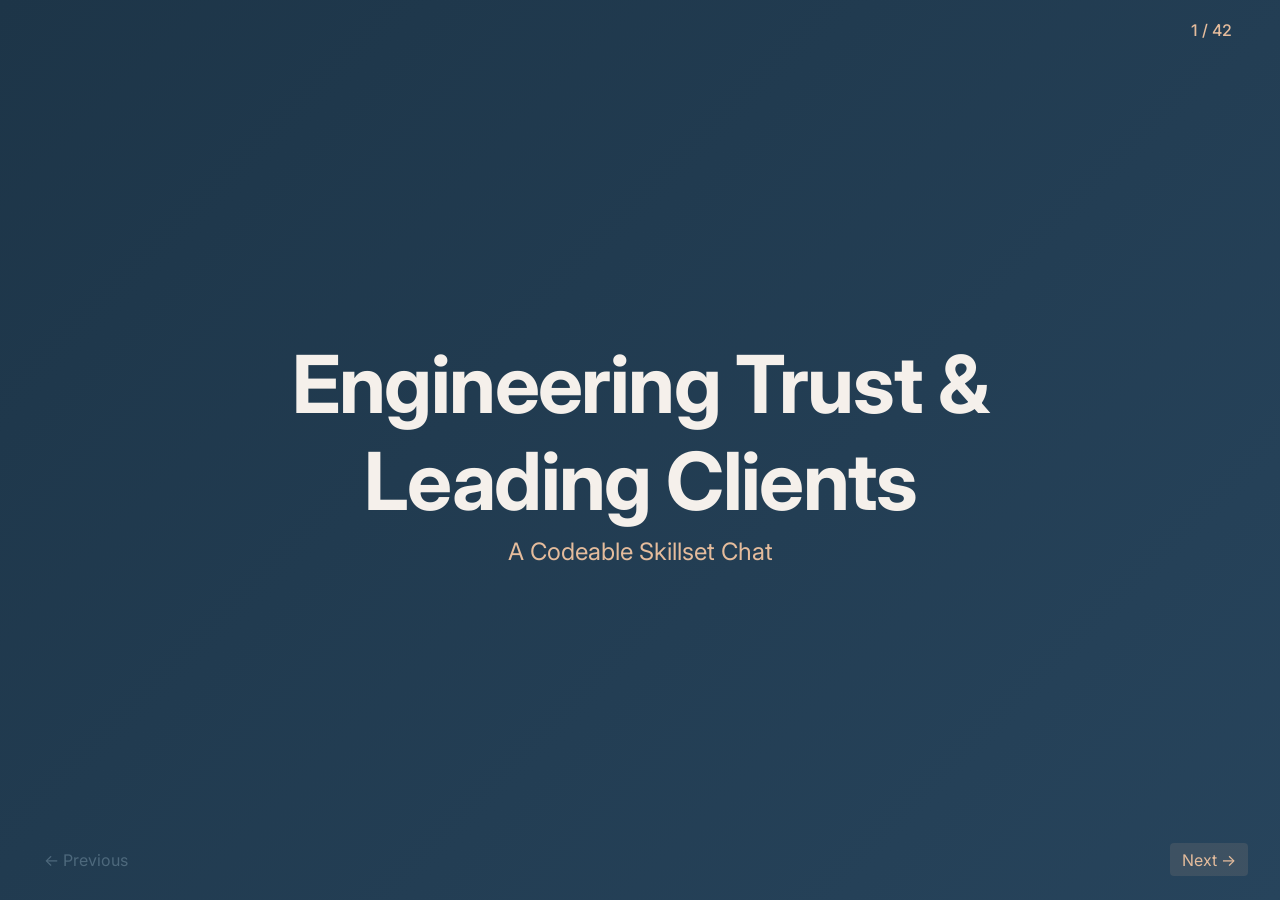
==== presentation/index.html @ f61c8544 "Initial commit: Engineering Trust & Leading Clients presentation 42-slide interactive HTML presentat" ====
<!DOCTYPE html>
<html lang="en">
<head>
    <meta charset="UTF-8">
    <meta name="viewport" content="width=device-width, initial-scale=1.0">
    <title>Engineering Trust &amp; Leading Clients</title>
    <link rel="stylesheet" href="styles.css">
</head>
<body>

<div class="slideshow">

    <!-- ============================================
         SLIDE COUNTER & NAV HINTS (global)
         ============================================ -->
    <div class="slide-header-bar">
        <div class="slide-arc-label" id="slide-arc-label"></div>
        <div class="slide-counter">
            <span id="current-slide">1</span> / <span id="total-slides">56</span>
        </div>
    </div>
    <div class="nav-hints">
        <span id="nav-prev">&larr; Previous</span>
        <span id="nav-next">Next &rarr;</span>
    </div>

    <!-- ============================================
         INTRODUCTION -Slides 1-5
         ============================================ -->

    <!-- SLIDE 1: Presentation Title -->
    <div class="slide title-slide" data-arc="intro">
        <div class="slide-content">
            <h1>Engineering Trust &amp; Leading Clients</h1>
            <p>A Codeable Skillset Chat</p>
        </div>
    </div>

    <!-- SLIDE 2: Speaker -->
    <div class="slide title-slide" data-arc="intro">
        <div class="slide-content">
            <img class="speaker-headshot" src="../assets/hudson-atwell-headshot.jpg" alt="Hudson Atwell">
            <div class="step speaker-info">
                <h1>Hudson Atwell</h1>
                <p>Partner, Client Success Manager @ Codeable.io</p>
            </div>
        </div>
    </div>

    <!-- SLIDE 3: Background -->
    <div class="slide bullet-slide" data-arc="intro">
        <div class="slide-content background-layout">
            <div class="background-text">
                <h1>My Background</h1>
                <ul>
                    <li>Building WordPress plugins since <span class="highlight">2009</span></li>
                    <li>Completed <span class="highlight">100+ tasks</span> as an expert from 2017 to 2019</li>
                    <li>Working internally with Codeable since 2019 <span class="highlight">(7 years)</span></li>
                    <li>Held every role in customer support</li>
                    <li>Currently co-manages the <span class="highlight">Client and Partner Success Divisions</span></li>
                </ul>
            </div>
            <div class="background-photo">
                <img src="../assets/hudson-atwell.jpeg" alt="Hudson Atwell">
            </div>
        </div>
    </div>

    <!-- SLIDE 4: What I Can Offer -->
    <div class="slide bullet-slide" data-arc="intro">
        <div class="slide-content background-layout">
            <div class="background-text">
                <h1>What I Can Offer</h1>
                <ul>
                    <li>Reviewed thousands of Codeable projects</li>
                    <li>Worked closely with hundreds of experts and clients across different contexts</li>
                    <li>Refined sense of what success looks like from a client and expert perspective</li>
                    <li>Have insights into how experts win competitive edges</li>
                </ul>
            </div>
            <div class="background-photo">
                <img src="../assets/codeable-logo.jpg" alt="Codeable">
            </div>
        </div>
    </div>

    <!-- SLIDE 4: Takeaways -->
    <div class="slide lettered-slide" data-arc="intro">
        <div class="slide-content arc-overview-layout">
            <div class="arc-overview-text">
                <h1>What You Will Leave With Today</h1>
                <ul>
                    <li data-badge="1"><strong>ARC I</strong> <span class="dimmed">-</span> <span class="takeaway-label">IMPROVED ACQUISITION STRATEGIES</span><br>Concepts to strengthen how you acquire clients, stand out amongst peers, and win projects</li>
                    <li data-badge="2"><strong>ARC II</strong> <span class="dimmed">-</span> <span class="takeaway-label">IMPROVED RETENTION STRATEGIES</span><br>Techniques to improve long term client loyalty through presentation and value delivery</li>
                    <li data-badge="3"><strong>ARC III</strong> <span class="dimmed">-</span> <span class="takeaway-label">IMPROVED BUSINESS PLANNING</span><br>Mentalities to engineer opportunity through organization-driven mindsets</li>
                </ul>
            </div>
            <div class="arc-badges">
                <div class="arc-badge step-paired" data-badge="1">
                    <svg viewBox="0 0 80 80" xmlns="http://www.w3.org/2000/svg">
                        <circle cx="40" cy="40" r="36" fill="none" stroke="#e3a463" stroke-width="2"/>
                        <polygon points="40,18 28,52 52,52" fill="none" stroke="#e3a463" stroke-width="1.5" stroke-linejoin="round"/>
                        <circle cx="40" cy="18" r="3" fill="#e3a463"/>
                        <circle cx="28" cy="52" r="3" fill="#e3a463"/>
                        <circle cx="52" cy="52" r="3" fill="#e3a463"/>
                    </svg>
                    <span class="arc-badge-label">Arc I</span>
                    <span class="arc-badge-title">Acquisition</span>
                </div>
                <div class="arc-badge step-paired" data-badge="2">
                    <svg viewBox="0 0 80 80" xmlns="http://www.w3.org/2000/svg">
                        <circle cx="40" cy="40" r="36" fill="none" stroke="#e5bc9c" stroke-width="2"/>
                        <rect x="22" y="20" width="36" height="12" rx="6" fill="#e3a463" opacity="0.8"/>
                        <rect x="26" y="36" width="28" height="8" rx="3" fill="#455666" stroke="#537c9b" stroke-width="1"/>
                        <rect x="22" y="48" width="36" height="12" rx="6" fill="#e5bc9c" opacity="0.8"/>
                    </svg>
                    <span class="arc-badge-label">Arc II</span>
                    <span class="arc-badge-title">Retention</span>
                </div>
                <div class="arc-badge step-paired" data-badge="3">
                    <svg viewBox="0 0 80 80" xmlns="http://www.w3.org/2000/svg">
                        <circle cx="40" cy="40" r="36" fill="none" stroke="#537c9b" stroke-width="2"/>
                        <rect x="24" y="28" width="10" height="24" rx="2" fill="#537c9b" opacity="0.5"/>
                        <rect x="36" y="22" width="10" height="30" rx="2" fill="#537c9b" opacity="0.7"/>
                        <rect x="48" y="16" width="10" height="36" rx="2" fill="#e3a463" opacity="0.9"/>
                        <line x1="22" y1="54" x2="60" y2="54" stroke="#537c9b" stroke-width="1.5"/>
                    </svg>
                    <span class="arc-badge-label">Arc III</span>
                    <span class="arc-badge-title">Planning</span>
                </div>
            </div>
        </div>
    </div>

    <!-- ============================================
         ARC I -Slides 5-13
         Engineering Confidence
         ============================================ -->

    <!-- SLIDE 5: Engineering Confidence Intro + Frameworks -->
    <div class="slide subtitle-bullet-slide" data-arc="1">
        <div class="slide-content">
            <div class="arc-label">Arc I</div>
            <h1>Engineering Confidence and Enhancing Acquisition</h1>
            <p class="subtitle">Signaling Competence through Writing</p>
            <ul>
                <li>We will be reviewing several <span class="highlight">practical writing techniques</span> that systematically <span class="highlight">build trust</span> and <span class="highlight">reduce client hesitation</span>
                    <ul>
                        <li><span class="highlight">The Rhetorical Triangle</span> -a simple framework for <span class="highlight">writing effective and persuasive engagements</span></li>
                        <li><span class="highlight">Mirroring &amp; Expectation Management</span> -techniques that <span class="highlight">reinforce trust</span></li>
                    </ul>
                </li>
            </ul>
        </div>
    </div>

    <!-- SLIDE 6: Arc I Intro -The Rhetorical Triangle -->
    <div class="slide arc-intro-slide" data-arc="1">
        <div class="slide-content">
            <div class="arc-label">Arc I -Improved Acquisition Strategies</div>
            <div class="arc-title">The Rhetorical Triangle</div>
            <div class="arc-divider"></div>
            <div class="triangle-layout">
                <div class="triangle-svg">
                    <img src="../assets/rhetorical-triangle.svg" alt="Rhetorical Triangle: Ethos, Pathos, Logos">
                </div>
                <div class="triangle-traditional step">
                    <h3>The Three Appeals of the Rhetorical Triangle</h3>
                    <ul>
                        <li><span class="highlight">Ethos</span> -Appeals to Credibility</li>
                        <li><span class="highlight">Pathos</span> -Appeals to Emotion</li>
                        <li><span class="highlight">Logos</span> -Appeals to Logic</li>
                    </ul>
                </div>
            </div>
        </div>
    </div>

    <!-- SLIDE 8: Ethos -->
    <div class="slide subtitle-bullet-slide" data-arc="1" data-arc-header="Arc I -The Rhetorical Triangle">
        <div class="slide-content ethos-layout">
            <h1>Ethos</h1>
            <p class="subtitle">Inspires Credibility and Leadership</p>
            <div class="ethos-columns">
                <div class="traditional-appeal" id="traditional-col">
                    <h3>Traditional Appeals</h3>
                    <ul>
                        <li class="step">Citing personal experience</li>
                        <li class="step">Citing awards or credentials</li>
                        <li class="step">Citing past reviews</li>
                    </ul>
                </div>
                <div class="ethos-photo step" data-cross-out="traditional-col">
                    <img src="../assets/no-self-promotion.gif" alt="No self-promotion">
                </div>
                <div class="ethos-approved">
                    <h3 class="step">Codeable Appeals</h3>
                    <ul>
                        <li class="step">Professional tone</li>
                        <li class="step">Perfectly structured communications</li>
                        <li class="step">Highlighting platform credibility</li>
                        <li class="step">Advising clients they can review expert profiles</li>
                        <li class="step">Highlighting that we are all experts and capable to take on the work</li>
                    </ul>
                </div>
            </div>
            <p class="step ethos-summary">These are all acceptable appeals to ethos/credibility when writing an engaging message.</p>
        </div>
    </div>

    <!-- SLIDE 9: Pathos -->
    <div class="slide subtitle-bullet-slide" data-arc="1" data-arc-header="Arc I -The Rhetorical Triangle">
        <div class="slide-content background-layout">
            <div class="background-text">
                <h1>Pathos</h1>
                <p class="subtitle">Appealing to human emotion</p>
                <ul>
                    <li data-show-card="pathos-card-1">Identify frustration</li>
                    <li data-show-card="pathos-card-2">Show empathy</li>
                    <li data-show-card="pathos-card-3">Consider being complimentary</li>
                    <li data-show-card="pathos-card-4">Portray what success looks like</li>
                    <li data-show-card="pathos-card-5">Offer assurance that this is within capability</li>
                </ul>
            </div>
            <div class="card-stack">
                <img class="stack-card" id="pathos-card-1" src="../assets/pathos-empathy.png" alt="Identify frustration">
                <img class="stack-card" id="pathos-card-2" src="../assets/pathos-empathy-2.png" alt="Show empathy">
                <img class="stack-card" id="pathos-card-3" src="../assets/pathos-complimentary.png" alt="Consider being complimentary">
                <img class="stack-card" id="pathos-card-4" src="../assets/pathos-success.png" alt="Portray what success looks like">
                <img class="stack-card" id="pathos-card-5" src="../assets/pathos-assurance.png" alt="Offer assurance">
            </div>
        </div>
    </div>

    <!-- SLIDE 10: Logos -->
    <div class="slide subtitle-bullet-slide" data-arc="1" data-arc-header="Arc I -The Rhetorical Triangle">
        <div class="slide-content background-layout">
            <div class="background-text">
                <h1>Logos</h1>
                <p class="subtitle">Appealing to Logic</p>
                <ul>
                    <li data-show-card="logos-card-1">Being attentive to questions asked by the client</li>
                    <li data-show-card="logos-card-2">Asking good questions yourself</li>
                    <li data-show-card="logos-card-3">Describing the problem clearly</li>
                    <li data-show-card="logos-card-4">Using specific data or metrics</li>
                    <li data-show-card="logos-card-5">Setting clear expectations</li>
                </ul>
            </div>
            <div class="card-stack">
                <img class="stack-card" id="logos-card-1" src="../assets/pathos-disruption.png" alt="Being attentive">
                <img class="stack-card" id="logos-card-2" src="../assets/logos-questions.png" alt="Asking good questions">
                <img class="stack-card" id="logos-card-3" src="../assets/logos-problem.png" alt="Describing the problem clearly">
                <img class="stack-card" id="logos-card-4" src="../assets/logos-metrics.png" alt="Using specific data or metrics">
                <img class="stack-card" id="logos-card-5" src="../assets/logos-expectations.png" alt="Setting clear expectations">
            </div>
        </div>
    </div>

    <!-- SLIDE 11: Example -Ethos, Pathos, Logos -->
    <div class="slide quote-slide" data-arc="1">
        <div class="slide-content">
            <h1>Example: Ethos, Pathos, Logos in Action</h1>
            <div class="quote-block">
                <p>&ldquo;Welcome to Codeable, and thanks for taking the time to describe your issue. You&rsquo;re in excellent hands here. I noticed you asked about examples of past work. On Codeable, you can explore each expert&rsquo;s experience directly through their profile. Simply click a profile photo to review background, history, and project examples.&rdquo;</p>
                <div class="annotation">[Ethos: Professional tone, platform credibility, inviting profile review, highlighting expert capability.]</div>
            </div>
            <div class="quote-block">
                <p>&ldquo;I understand how frustrating a broken checkout must be, especially when it directly affects your revenue. You&rsquo;ve clearly put a lot of care into building this store, and it shows. We can absolutely get this resolved and have your customers completing orders again smoothly.&rdquo;</p>
                <div class="annotation">[Pathos: Identifies pain points that are creating emotional tension in the client, then projects success to provide release. Compliments the client and offers assurance.]</div>
            </div>
            <div class="quote-block">
                <p>&ldquo;The first step would be to replicate the issue in staging and confirm whether the conflict is theme or plugin related. From there, we can define scope and timeline clearly. Do you happen to know if any plugins or the theme were updated around the time the issue started?&rdquo;</p>
                <div class="annotation">[Logos: Describes the problem clearly, sets clear expectations, and asks a good question that moves the project forward.]</div>
            </div>
        </div>
    </div>

    <!-- SLIDE 12: Improper Uses -->
    <div class="slide columns-slide" data-arc="1">
        <div class="slide-content">
            <h1>Improper Uses to Avoid</h1>
            <div class="columns-grid">
                <div class="column-card">
                    <h3>Improper Ethos</h3>
                    <ul>
                        <li>Self promotion</li>
                        <li>Over use of &ldquo;I&rdquo; rather than &ldquo;Royal We&rdquo;</li>
                        <li>Basically anything Codeable will not permit</li>
                    </ul>
                </div>
                <div class="column-card">
                    <h3>Improper Pathos</h3>
                    <ul>
                        <li>Pressuring the client</li>
                        <li>Fear based urgency</li>
                        <li>Emotional manipulation</li>
                    </ul>
                </div>
                <div class="column-card">
                    <h3>Improper Logos</h3>
                    <ul>
                        <li>Asking questions already answered</li>
                        <li>Ignoring provided details</li>
                        <li>Over diagnosing or giving away implementation</li>
                    </ul>
                </div>
            </div>
        </div>
    </div>

    <!-- SLIDE 13: Mirroring &amp; Expectation Management -->
    <div class="slide columns-slide" data-arc="1">
        <div class="slide-content">
            <h1>Mirroring &amp; Expectation Management</h1>
            <div class="columns-grid two-col">
                <div class="column-card">
                    <h3><span class="highlight">Mirroring</span></h3>
                    <p>Pay close attention to:</p>
                    <ul>
                        <li class="step">Writing style</li>
                        <li class="step">Length of message</li>
                        <li class="step">Facts in description</li>
                        <li class="step">Questions being asked by the client</li>
                        <li class="step">Sense of urgency</li>
                    </ul>
                    <p class="step column-note">Mirroring is not a rigid science. Look for opportunities where mirroring makes sense, but it&rsquo;s okay to be asymmetrical.</p>
                    <p class="step column-note">Consider mirroring a quality control exercise when double checking your writing.</p>
                </div>
                <div class="column-card">
                    <h3><span class="highlight">Expectation Management</span></h3>
                    <ul>
                        <li class="step">Expectation management starts small</li>
                        <li class="step">When your projections are accurate, trust is built</li>
                        <li class="step">When self-set expectations are not met, trust erodes</li>
                        <li class="step">The more trust you garner over time, the healthier your relationship is and the more effective your leadership</li>
                        <li class="step">A trust-filled relationship makes clients more open and receptive to your suggestions</li>
                    </ul>
                    <p class="step column-note">Between mirroring and expectation management, expectation management stands out as the more critical.</p>
                </div>
            </div>
        </div>
    </div>

    <!-- ============================================
         ARC II -Slides 14-25
         The Sandwich Method
         ============================================ -->

    <!-- SLIDE 14: Arc II Intro -->
    <div class="slide arc-intro-slide" data-arc="2" style="background: url('../assets/sandwich-blueprint.png') center/cover no-repeat;">
        <div class="arc-bg-overlay"></div>
        <div class="slide-content">
            <div class="arc-label">Arc II -Improved Retention Strategies</div>
            <div class="arc-title">The Sandwich Method</div>
            <div class="arc-divider"></div>
        </div>
    </div>

    <!-- SLIDE 15: What is the Sandwich Method -->
    <div class="slide subtitle-bullet-slide" data-arc="2">
        <div class="slide-content sandwich-framework-layout">
            <h1>A Powerfully Simple Framework</h1>
            <p class="subtitle">Why is it called the Sandwich Method?</p>
            <div class="sandwich-columns">
                <div class="background-photo">
                    <img src="../assets/sandwich-diagram.png" alt="The Sandwich Method diagram">
                </div>
                <div class="background-text">
                    <ul class="build-up">
                        <li><span class="highlight">Opening PDF</span> -The foundational bread. A branded document delivered before work begins that sets expectations and builds confidence.</li>
                        <li><span class="highlight">Work Execution</span> -The filling. The actual delivery of services as agreed upon.</li>
                        <li><span class="highlight">Closing PDF</span> -The top bread. A branded document delivered upon completion that reinforces value and opens doors.</li>
                    </ul>
                </div>
            </div>
        </div>
    </div>

    <!-- SLIDE 16: Opening PDF -Foundational Bread -->
    <div class="slide subtitle-bullet-slide" data-arc="2">
        <div class="slide-content header-photo-layout">
            <h1>What goes in an opening PDF?</h1>
            <div class="header-photo-left">
                <div class="background-photo">
                    <img src="../assets/opening-pdf.png" alt="Opening PDF">
                </div>
            </div>
            <div class="header-photo-right">
                <ul>
                    <li>Project goals and client pain points</li>
                    <li>Deliverables and milestones</li>
                    <li>Out of scope clarifications</li>
                    <li>Assumptions and constraints</li>
                    <li>Dependencies and client responsibilities</li>
                    <li>Timeline expectations</li>
                    <li>Success criteria</li>
                    <li>Communication policy</li>
                    <li>Establishes shared understanding before commitment</li>
                </ul>
            </div>
            <p class="slide-closing">Signals professionalism and structured thinking</p>
        </div>
    </div>

    <!-- SLIDE 17: Work Execution -->
    <div class="slide subtitle-bullet-slide" data-arc="2">
        <div class="slide-content background-layout">
            <div class="background-text">
                <h1>Deliver. The. Work.</h1>
                <p class="subtitle">&ldquo;There&rsquo;s value in this meal&rdquo;</p>
                <ul>
                    <li>Perform agreed scope as defined in Opening PDF</li>
                    <li>Use structured scope as reference point</li>
                    <li>Follow communication policy</li>
                    <li>Document decisions and tradeoffs</li>
                    <li>Maintain alignment with success criteria</li>
                </ul>
            </div>
            <div class="background-photo">
                <img src="../assets/sandwich-work-execution.png" alt="Work execution">
            </div>
        </div>
    </div>

    <!-- SLIDE 18: Closing PDF -Final Bread -->
    <div class="slide subtitle-bullet-slide" data-arc="2">
        <div class="slide-content background-layout">
            <div class="background-text">
                <h1>Closing PDF: The Top Bread</h1>
                <p class="subtitle">Delivered upon completion, highlighting the value added</p>
                <ul>
                    <li>Summary of work completed</li>
                    <li>Description of delivered outcomes and benefits</li>
                    <li>Notes on decisions or tradeoffs made</li>
                    <li>Confirmation of scope completion</li>
                    <li>Recommended next steps or opportunities</li>
                    <li class="emphasis-soft">Reinforces value at moment of completion</li>
                    <li class="emphasis-soft">Creates natural conversation for expansion</li>
                    <li class="emphasis-soft">Provides shareable artifact that propagates your branding (it's good marketing)</li>
                </ul>
            </div>
            <div class="background-photo">
                <img src="../assets/closing-pdf.png" alt="Closing PDF">
            </div>
        </div>
    </div>

    <!-- SLIDE 24: Why the Sandwich Method Works -->
    <div class="slide bullet-slide" data-arc="2">
        <div class="slide-content">
            <h1>Why the Sandwich Method Works</h1>
            <ul>
                <li>Formalizes communication at critical moments</li>
                <li>Improves clarity and professionalism</li>
                <li>Increases conversion rates</li>
                <li>Creates natural upsell opportunities</li>
                <li>Strengthens client relationships</li>
                <li>Generates marketing assets that can be shared with stakeholders (and beyond)</li>
            </ul>
        </div>
    </div>

    <!-- SLIDE 20: The Power of the Uniform -->
    <div class="slide bullet-slide" data-arc="2">
        <div class="slide-half-bg">
            <img src="../assets/uniform.png" alt="The Power of the Uniform">
        </div>
        <div class="slide-content slide-content-right">
            <h1>The Power of the Uniform</h1>
            <p class="sub-heading step" data-badge="uniform-first">A well structured and branded PDF:</p>
            <ul>
                <li class="step-paired" data-badge="uniform-first">Signals professionalism and preparation</li>
                <li>Conveys belonging to a trusted organization</li>
                <li>Competence through visual consistency</li>
                <li>Generates an aura of caring, inspiring confidence in your work</li>
            </ul>
            <p class="slide-closing step">Do your best to look good.<br>Although looks aren't everything, they can help you deliver your message and create a positive impression on your customer.</p>
        </div>
    </div>

    <!-- SLIDE 21: Who else has aura? -->
    <div class="slide bullet-slide" data-arc="2">
        <div class="slide-content media-reveal-slide">
            <h1 class="media-headline">Do you know who else has aura?</h1>
            <div class="fullscreen-media step" data-hide-header>
                <img src="../assets/aura.png" alt="Aura">
                <p class="media-caption" id="aura-caption-1">Goku</p>
            </div>
            <p class="media-caption step" data-cross-out="aura-caption-1">Be like Goku.</p>
        </div>
    </div>

    <!-- SLIDE 22: Presentation matters -->
    <div class="slide bullet-slide" data-arc="2">
        <div class="slide-content media-reveal-slide">
            <h1 class="media-headline">Do you know who else cares about presentation?</h1>
            <div class="fullscreen-media step" data-hide-header>
                <img src="../assets/pilots.png" alt="Pilots in uniform">
                <p class="media-caption" id="pilots-caption-1">Pilots</p>
            </div>
            <p class="media-caption step" data-cross-out="pilots-caption-1">And people trust them with their lives.</p>
        </div>
    </div>

    <!-- SLIDE 23: Upsells and Natural Timing -->
    <div class="slide subtitle-bullet-slide" data-arc="2">
        <div class="slide-content">
            <div class="background-layout">
                <div class="background-text">
                    <h1>Upsells and Natural Timing</h1>
                    <p class="subtitle">PDFs offer natural upsell opportunities</p>
                    <ul>
                        <li data-show-card="upsell-card-1"><span class="highlight">(Moving Metal)</span> Strike when the iron is hot. Expand value at natural inflection points.</li>
                        <li data-show-card="upsell-card-2"><span class="highlight">(The Restaurant Experience)</span> Offer options, not pressure</li>
                        <li data-show-card="upsell-card-3"><span class="highlight">(Brochure)</span> Future improvements feel like opportunities, not sales</li>
                    </ul>
                </div>
                <div class="card-stack" style="flex: 0 0 38vw; max-width: 450px; height: 380px;">
                    <img class="stack-card" id="upsell-card-1" src="../assets/upsells.png" alt="Strike while the iron is hot">
                    <img class="stack-card" id="upsell-card-2" src="../assets/upsells-options.png" alt="Offer options, not pressure">
                    <img class="stack-card" id="upsell-card-3" src="../assets/upsells-future.png" alt="Future improvements">
                </div>
            </div>
            <p class="slide-closing">Closing PDF creates perfect moment for recommendations</p>
        </div>
    </div>

    <!-- ============================================
         ARC III -Slides 26-42
         Future Preparation & Opportunity Management
         ============================================ -->

    <!-- SLIDE 26: Arc III Intro -->
    <div class="slide arc-intro-slide" data-arc="3">
        <div class="slide-content">
            <div class="arc-label">Arc III -Improved Business Planning</div>
            <div class="arc-title">Future Preparation &amp; Opportunity Management</div>
            <div class="arc-divider"></div>
        </div>
    </div>

    <!-- SLIDE 25: Story Part 1 -->
    <div class="slide bullet-slide" data-arc="3">
        <div class="slide-half-bg">
            <img src="../assets/stone-sorter.png" alt="The Stone Sorter">
        </div>
        <div class="slide-content slide-content-right">
            <h1>The Story of the Stone Sorter</h1>
            <p class="subtitle">A man cleared a stony field with great care to get it ready for planting:</p>
            <ul style="margin-top: 1.5rem;">
                <li>First, he gathered the largest stones into one pile</li>
                <li>Then smaller stones into another pile</li>
                <li>He continued until he had ten organized piles of similar-sized stones</li>
            </ul>
            <p class="narrative-text step" style="margin-top: 1.5rem;">His neighbors laughed: <span class="emphasis-soft">&ldquo;Look at the fool fussing with his stones!&rdquo;</span></p>
            <p class="narrative-text step">They simply tossed all their stones into one ordinary heap when they cleared their fields.</p>
        </div>
    </div>

    <!-- SLIDE 26: Story Part 2 -Builder Arrives -->
    <div class="slide bullet-slide" data-arc="3">
        <div class="slide-half-bg slide-half-bg-right">
            <img src="../assets/builder-arrives.png" alt="The Builder Arrives">
        </div>
        <div class="slide-content slide-content-left">
            <h1>The Builder Arrives</h1>
            <p class="subtitle">A builder passed by and saw the ten organized piles:</p>
            <ul style="margin-top: 1.5rem;">
                <li>He immediately bought all the stones for <strong style="color: silver;">20 pieces of silver</strong></li>
                <li>The builder setup camp for the evening to have the stones loaded into his caravan. He was on his way to the city for a large building project.</li>
            </ul>
            <p class="narrative-text step" style="margin-top: 1.5rem;">The farmer&rsquo;s neighbors rushed over:</p>
            <p class="narrative-text step"><span class="emphasis-soft">&ldquo;Look here, builder! We have similar stones from our work and we can sell them to you as well.&rdquo;</span></p>
        </div>
    </div>

    <!-- SLIDE 30: Story Part 3 -Builder's Response -->
    <div class="slide quote-slide" data-arc="3">
        <div class="slide-content">
            <h1>The Builder&rsquo;s Response</h1>
            <div class="quote-with-portrait">
                <div class="portrait-frame">
                    <img src="../assets/builder.png" alt="The Builder">
                </div>
                <div class="quote-block">
                    <p>&ldquo;Your stones I would have to first sort out, which would take me a great deal of effort, and time, which I don&rsquo;t have. These here are already sorted, just as I need them now. I would rather overpay for these than accept yours free!&rdquo;</p>
                </div>
            </div>
            <p class="narrative-text" style="margin-top: 1.5rem;">The neighbors tried to sort their stones afterward, working late into the evening while the builder loaded stones and camped for the night. But it was too late. The builder had what they needed and promptly left in the morning. The neighbors had exerted much effort for nothing.</p>
        </div>
    </div>

    <!-- SLIDE 31: The Lessons -->
    <div class="slide bullet-slide" data-arc="3">
        <div class="slide-content">
            <h1>The Lessons</h1>
            <div class="quote-block">
                <p>&ldquo;Always try and be as organized as possible. When someone then comes with an offer, they are sure to always go for the best order.&rdquo;</p>
            </div>
            <div class="quote-block">
                <p>A later effort is often in vain. Start looking for opportunities to organize well early.</p>
            </div>
            <div class="quote-block">
                <p>People will pay premiums for well-organized material.</p>
            </div>
        </div>
    </div>

    <!-- SLIDE 33: Tools -->
    <div class="slide bullet-slide" data-arc="3">
        <div class="slide-content">
            <h1>Tools for Organization</h1>
            <ul>
                <li><span class="highlight">ClickUp</span> -Project management and task tracking</li>
                <li><span class="highlight">Evernote / Joplin</span> -Note-taking and documentation</li>
                <li><span class="highlight">Private Comments Area</span> -Codeable&rsquo;s built-in notes</li>
                <li><span class="highlight">Notepad++</span> -Simple text documentation</li>
                <li>Any system that helps you sort your &ldquo;stones&rdquo;</li>
            </ul>
        </div>
    </div>

    <!-- SLIDE 34: Always Be Closing? -->
    <div class="slide bullet-slide" data-arc="3">
        <div class="slide-content">
            <p class="sub-heading">Part 2 - Business Forward Mentality</p>
            <h1>Always Be Closing?</h1>
            <ul>
                <li>The traditional sales mindset:
                    <ul>
                        <li>Transactional thinking</li>
                        <li>Short-term orientation</li>
                        <li>Pressure to &ldquo;close the deal&rdquo;</li>
                        <li>Getting them to fund a proposal</li>
                    </ul>
                </li>
            </ul>
            <p class="emphasis-soft" style="margin-top: 1.5rem; font-size: clamp(0.95rem, 2vw, 1.1rem);">Works for acquisition. Sets us up for another concept that will help with scaling and maximizing relationship potential...</p>
        </div>
    </div>

    <!-- SLIDE 35: Always Be Opening -->
    <div class="slide visual-slide" data-arc="3">
        <div class="slide-content">
            <h1>Always Be Opening</h1>
            <div class="svg-container" style="max-width: 350px;">
                <img src="../assets/always-be-opening.svg" alt="Door opening with light rays -opportunity">
            </div>
            <ul style="list-style: none; padding: 0; text-align: left; max-width: 500px; margin: 1.5rem auto 0;">
                <li style="color: var(--text-secondary); font-size: clamp(0.9rem, 2vw, 1.05rem); line-height: 1.7; margin-bottom: 0.5rem; padding-left: 1.5rem; position: relative;"><span style="color: var(--accent-primary); position: absolute; left: 0; font-size: 0.75em;">&bull;</span>Open new pathways for clients</li>
                <li style="color: var(--text-secondary); font-size: clamp(0.9rem, 2vw, 1.05rem); line-height: 1.7; margin-bottom: 0.5rem; padding-left: 1.5rem; position: relative;"><span style="color: var(--accent-primary); position: absolute; left: 0; font-size: 0.75em;">&bull;</span>Identify growth opportunities</li>
                <li style="color: var(--text-secondary); font-size: clamp(0.9rem, 2vw, 1.05rem); line-height: 1.7; margin-bottom: 0.5rem; padding-left: 1.5rem; position: relative;"><span style="color: var(--accent-primary); position: absolute; left: 0; font-size: 0.75em;">&bull;</span>Present ideas at the right time</li>
                <li style="color: var(--text-secondary); font-size: clamp(0.9rem, 2vw, 1.05rem); line-height: 1.7; margin-bottom: 0.5rem; padding-left: 1.5rem; position: relative;"><span style="color: var(--accent-primary); position: absolute; left: 0; font-size: 0.75em;">&bull;</span>Build long-term relationships</li>
            </ul>
        </div>
    </div>

    <!-- ============================================
         ARC IV -Slides 43-56
         Engineering Trust &amp; Leading Clients
         ============================================ -->

    <!-- SLIDE 43: Arc IV Intro -->
    <div class="slide arc-intro-slide" data-arc="4">
        <div class="slide-content">
            <div class="arc-label">Recap</div>
            <div class="arc-title">Engineering Trust &amp; Leading Clients</div>
            <div class="arc-divider"></div>
        </div>
    </div>

    <!-- SLIDE 44: What We Learned -->
    <div class="slide bullet-slide" data-arc="4">
        <div class="slide-content">
            <h1>What We&rsquo;ve Learned Today</h1>
            <ul>
                <li><span class="highlight">The Rhetorical Triangle</span> -A QC mechanism for persuasive communications</li>
                <li><span class="highlight">The Sandwich Method</span> -Religiously using PDFs to create long lasting artifacts that project and confirm value, provide leadership through upsells, and promote your brand</li>
                <li><span class="highlight">The Stone Sorter</span> -Organized preparation meets opportunity</li>
                <li><span class="highlight">Always Be Opening</span> -Creating opportunities through service</li>
            </ul>
        </div>
    </div>

    <!-- SLIDE 45: Selling Competence Through Writing -->
    <div class="slide bullet-slide" data-arc="4">
        <div class="slide-content">
            <h1>Recap: The Rhetorical Triangle</h1>
            <ul>
                <li><span class="highlight">Ethos</span> -Appealing to credibility</li>
                <li><span class="highlight">Pathos</span> -Appealing to emotion</li>
                <li><span class="highlight">Logos</span> -Appealing to logic</li>
            </ul>
            <p class="slide-closing">Selling competence through attentive writing.</p>
        </div>
    </div>

    <!-- SLIDE 46: Mirroring -->
    <div class="slide bullet-slide" data-arc="4">
        <div class="slide-content">
            <h1>The Power of Mirroring</h1>
            <ul>
                <li>Identify and answer all questions directly</li>
                <li>Identify and respond to their pain points and goals</li>
                <li>Attempt to measure their writing style for clues to how they like to be engaged with</li>
                <li>Demonstrate that nothing was overlooked</li>
                <li>Build confidence through comprehensive understanding</li>
            </ul>
            <p class="slide-closing">Make the effort to be as attentive as possible (soft skills).</p>
        </div>
    </div>

    <!-- SLIDE 47: Expectations -->
    <div class="slide bullet-slide" data-arc="4">
        <div class="slide-content">
            <h1>Expectation Management as Leadership</h1>
            <ul>
                <li>Define clear next steps</li>
                <li>Reduce uncertainty and build confidence through leadership</li>
                <li>Promise what you can deliver, deliver what you promise</li>
            </ul>
            <p class="emphasis-soft" style="margin-top: 1.5rem; font-size: clamp(0.95rem, 2vw, 1.1rem);">Expectation management is your greatest tool as a project manager and communicator. It might be a top 5 life-in-general tool, and you should practice it anywhere you are required to be responsible over something.</p>
        </div>
    </div>

    <!-- SLIDE 48: Be Listful (recap) -->
    <div class="slide bullet-slide" data-arc="4">
        <div class="slide-content">
            <h1>Be Listful, Not Listless</h1>
            <ul>
                <li>Track client goals and pain points</li>
                <li>Track upsell opportunities</li>
                <li>Document patterns you notice</li>
                <li>Sort opportunities by relevance</li>
                <li>Prepare for when the builder arrives</li>
            </ul>
            <p class="emphasis-soft" style="margin-top: 1.5rem; font-size: clamp(0.95rem, 2vw, 1.1rem);">Organization is not overhead -it&rsquo;s opportunity creation (Parable of the Farmer Who Organized his Stones).</p>
        </div>
    </div>

    <!-- SLIDE 49: Look Your Best -->
    <div class="slide bullet-slide" data-arc="4">
        <div class="slide-content">
            <h1>Look Your Best While Doing It</h1>
            <ul>
                <li>Format influences perception</li>
                <li>Organized information feels safer</li>
                <li>Visual discipline builds authority</li>
                <li>Professional consistency creates trust</li>
            </ul>
            <p class="emphasis-soft" style="margin-top: 1.5rem; font-size: clamp(0.95rem, 2vw, 1.1rem);">Apply the sandwich method. It&rsquo;s overly simple and super powerful.</p>
        </div>
    </div>

    <!-- SLIDE 50: Always Be Opening -->
    <div class="slide bullet-slide" data-arc="4">
        <div class="slide-content">
            <h1>Always Be Opening</h1>
            <ul>
                <li>Every project is an opportunity to open the next one</li>
                <li>Opening is a mentality, do not neglect it.</li>
                <li>Scope creep, if handled correctly, is not a pain -it&rsquo;s an opportunity.</li>
                <li>Closing PDFs plant seeds for future work</li>
            </ul>
            <p class="emphasis-soft" style="margin-top: 1.5rem; font-size: clamp(0.95rem, 2vw, 1.1rem);">You don&rsquo;t have to act on every new opportunity, but you should definitely save it for when the moment is right.</p>
        </div>
    </div>

    <!-- SLIDE 51: Sandwich Recap -->
    <div class="slide bullet-slide" data-arc="4">
        <div class="slide-content">
            <h1>The Sandwich Method in Action</h1>
            <ul>
                <li><span class="highlight">Opening PDF</span> -Professional first impression, clear expectations, builds confidence</li>
                <li><span class="highlight">Do the work.</span></li>
                <li><span class="highlight">Closing PDF</span> -Reinforces value, documents outcomes, opens doors for future opportunities</li>
            </ul>
        </div>
    </div>

    <!-- SLIDE 52: PDFs as Marketing -->
    <div class="slide bullet-slide" data-arc="4">
        <div class="slide-content">
            <h1>PDFs as Word-of-Mouth Marketing</h1>
            <ul>
                <li>They get shared with stakeholders</li>
                <li>They showcase your professionalism to others</li>
                <li>They propagate Codeable branding</li>
                <li>They become marketing materials you don&rsquo;t pay for</li>
            </ul>
            <p class="emphasis-soft" style="margin-top: 1.5rem; font-size: clamp(0.95rem, 2vw, 1.1rem);">Every PDF is a potential introduction to your next client. A client will show a great proposal to other stakeholders, and these stakeholders may have their own separate needs.</p>
        </div>
    </div>


    <!-- SLIDE 56: Final CTA -->
    <div class="slide title-slide" data-arc="4">
        <div class="slide-content">
            <div class="divider"></div>
            <h1>Become a More Professional Professional</h1>
            <div class="divider"></div>
            <div class="cta-block">
                <p>The opportunity is yours.</p>
                <p>The tools are in your hands.</p>
                <p>The client is waiting for the best experience.</p>
                <p class="cta-emphasis">Be the professional that others aspire to become.</p>
            </div>
        </div>
    </div>

</div><!-- /.slideshow -->

<script src="script.js"></script>
</body>
</html>
---- presentation/styles.css ----
/* ============================================
   Engineering Trust & Leading Clients
   Warm Navy Theme — styles.css
   ============================================ */

@import url('https://fonts.googleapis.com/css2?family=Inter:wght@400;500;600;700&display=swap');

/* ---------- Custom Properties ---------- */
:root {
    /* Core palette */
    --amber: #e3a463;
    --peach: #e5bc9c;
    --navy: #27445c;
    --steel: #537c9b;
    --ice: #b3c3d3;
    --slate: #455666;

    /* Derived / semantic */
    --bg-primary: #1d3548;
    --bg-secondary: #27445c;
    --bg-elevated: #455666;
    --bg-surface: #537c9b;
    --text-primary: #f5f0eb;
    --text-secondary: #b3c3d3;
    --text-muted: #7a95a8;
    --accent-primary: #e3a463;
    --accent-light: #e5bc9c;

    /* Borders / separators */
    --border-warm: rgba(227, 164, 99, 0.15);
    --border-neutral: rgba(179, 195, 211, 0.1);
}

/* ---------- Reset ---------- */
*, *::before, *::after {
    margin: 0;
    padding: 0;
    box-sizing: border-box;
}

html, body {
    height: 100%;
    overflow: hidden;
}

body {
    font-family: 'Inter', -apple-system, BlinkMacSystemFont, 'Segoe UI', sans-serif;
    background: var(--bg-primary);
    color: var(--text-primary);
    -webkit-font-smoothing: antialiased;
    -moz-osx-font-smoothing: grayscale;
}

/* ---------- Slideshow Container ---------- */
.slideshow {
    position: relative;
    width: 100vw;
    height: 100vh;
    overflow: hidden;
}

/* ---------- Individual Slide ---------- */
.slide {
    position: absolute;
    inset: 0;
    display: flex;
    align-items: center;
    justify-content: center;
    padding: 4rem 3rem;
    opacity: 0;
    visibility: hidden;
    transition: opacity 0.5s ease-in-out;
}

.slide.active {
    opacity: 1;
    visibility: visible;
}

.slide.active .slide-content {
    animation: slideIn 0.5s ease-out;
}

/* ---------- Slide Content ---------- */
.slide-content {
    max-width: 800px;
    width: 100%;
    text-align: center;
}

.slide-content.left-aligned {
    text-align: left;
}

/* ---------- Per-Arc Gradient Backgrounds ---------- */
.slide[data-arc="intro"] {
    background: linear-gradient(135deg, #1d3548 0%, #27445c 100%);
}
.slide[data-arc="1"] {
    background: linear-gradient(135deg, #27445c 0%, #2a4f6a 100%);
}
.slide[data-arc="2"] {
    background: linear-gradient(135deg, #27445c 0%, #3a4a50 100%);
}
.slide[data-arc="3"] {
    background: linear-gradient(135deg, #27445c 0%, #2d4a56 100%);
}
.slide[data-arc="4"] {
    background: linear-gradient(135deg, #1d3548 0%, #2a3f4e 100%);
}

/* ============================================
   SLIDE TYPE CLASSES
   ============================================ */

/* ---------- 1. Title Slide ---------- */
.slide.title-slide {
    background: linear-gradient(135deg, #1d3548 0%, #27445c 100%);
}

.slide.title-slide h1 {
    color: var(--text-primary);
    font-size: clamp(2.5rem, 8vw, 5rem);
    font-weight: 700;
    letter-spacing: -0.02em;
    margin-bottom: 0.5rem;
}

.slide.title-slide p {
    color: var(--accent-light);
    font-size: clamp(1rem, 3vw, 1.5rem);
}

.speaker-info h1 {
    font-size: clamp(1.5rem, 5vw, 2.5rem);
}

.speaker-headshot {
    max-width: 200px;
    height: auto;
    border-radius: 8px;
    margin-bottom: 1.5rem;
    border: 2px solid var(--navy);
    box-shadow: 0 8px 24px rgba(0, 0, 0, 0.3);
}

.slide.title-slide .divider {
    width: 100%;
    height: 2px;
    background: var(--accent-primary);
    margin: 1rem auto;
}

/* ---------- 2. Bullet Slide ---------- */
.slide.bullet-slide .slide-content {
    text-align: left;
}

.slide.bullet-slide h1 {
    color: var(--text-primary);
    font-size: clamp(2rem, 6vw, 3rem);
    font-weight: 700;
    letter-spacing: -0.02em;
    margin-bottom: 1.5rem;
}

.slide.bullet-slide ul {
    list-style: none;
    padding: 0;
}

.slide.bullet-slide li {
    color: var(--text-secondary);
    font-size: clamp(1rem, 2.5vw, 1.25rem);
    line-height: 1.8;
    margin-bottom: 0.75rem;
    padding-left: 2rem;
    position: relative;
}

.slide.bullet-slide li::before {
    content: "\25CF";
    color: var(--accent-primary);
    position: absolute;
    left: 0;
    font-size: 0.75em;
}

.slide.bullet-slide li ul {
    list-style: none;
    padding: 0;
    margin-top: 0.75rem;
    margin-left: 0.5rem;
}

.slide.bullet-slide li ul li {
    font-size: clamp(0.9rem, 2.2vw, 1.1rem);
    margin-bottom: 0.5rem;
    padding-left: 1.5rem;
}

.slide.bullet-slide li ul li::before {
    content: "\25CB";
    font-size: 0.65em;
}

/* ---------- 3. Lettered Slide ---------- */
.slide.lettered-slide .slide-content {
    text-align: left;
}

.slide.lettered-slide h1 {
    color: var(--text-primary);
    font-size: clamp(2rem, 6vw, 3rem);
    font-weight: 700;
    letter-spacing: -0.02em;
    margin-bottom: 1.5rem;
}

.slide.lettered-slide ul {
    list-style: none;
    padding: 0;
}

.slide.lettered-slide li {
    color: var(--text-secondary);
    font-size: clamp(1rem, 2.5vw, 1.25rem);
    line-height: 1.7;
    margin-bottom: 1.25rem;
    padding-left: 0;
}

.takeaway-label {
    display: inline-block;
    color: var(--accent-primary);
    font-size: 0.75em;
    font-weight: 600;
    letter-spacing: 0.1em;
    margin-bottom: 0.2rem;
}

.slide.lettered-slide li strong {
    color: var(--accent-primary);
    font-weight: 600;
}

/* ---------- 4. Arc Intro Slide ---------- */
.slide.arc-intro-slide .slide-content {
    text-align: center;
}

.arc-bg-overlay {
    position: absolute;
    top: 0;
    left: 0;
    width: 100%;
    height: 100%;
    background: rgba(29, 53, 72, 0.82);
    z-index: 0;
}

.arc-bg-overlay + .slide-content {
    position: relative;
    z-index: 1;
}

.arc-label {
    color: #a8c76a;
    font-size: 0.75rem;
    font-weight: 600;
    letter-spacing: 0.12em;
    text-transform: uppercase;
    margin-bottom: 0.75rem;
    line-height: 1.5;
}

.arc-label-section {
    font-weight: 400;
    letter-spacing: 0.08em;
    opacity: 0.85;
}

.arc-title {
    color: var(--text-primary);
    font-size: clamp(2rem, 6vw, 3.5rem);
    font-weight: 700;
    letter-spacing: -0.02em;
}

.arc-divider {
    width: 80px;
    height: 2px;
    background: linear-gradient(90deg, var(--accent-primary), var(--accent-light));
    margin: 1.5rem auto 0;
}

/* ---------- 5. Subtitle + Bullet Slide ---------- */
.slide.subtitle-bullet-slide .slide-content {
    text-align: left;
}

.slide.subtitle-bullet-slide h1 {
    color: var(--text-primary);
    font-size: clamp(2rem, 6vw, 3rem);
    font-weight: 700;
    letter-spacing: -0.02em;
    margin-bottom: 0.25rem;
}

.slide.subtitle-bullet-slide .subtitle {
    color: var(--accent-light);
    font-size: clamp(1rem, 2.5vw, 1.25rem);
    margin-bottom: 2rem;
}

.slide.subtitle-bullet-slide ul {
    list-style: none;
    padding: 0;
}

.slide.subtitle-bullet-slide li {
    color: var(--text-secondary);
    font-size: clamp(1rem, 2.5vw, 1.25rem);
    line-height: 1.8;
    margin-bottom: 0.75rem;
    padding-left: 2rem;
    position: relative;
}

.slide.subtitle-bullet-slide li::before {
    content: "\25CF";
    color: var(--accent-primary);
    position: absolute;
    left: 0;
    font-size: 0.75em;
}

.slide.subtitle-bullet-slide li ul {
    list-style: none;
    padding: 0;
    margin-top: 0.5rem;
    margin-left: 0.5rem;
}

.slide.subtitle-bullet-slide li ul li {
    font-size: clamp(0.9rem, 2.2vw, 1.1rem);
    margin-bottom: 0.4rem;
    padding-left: 1.5rem;
}

.slide.subtitle-bullet-slide li ul li::before {
    content: "\25CB";
    font-size: 0.65em;
}

/* ---------- 6. Quote Slide ---------- */
.slide.quote-slide .slide-content {
    text-align: left;
}

.slide.quote-slide h1 {
    color: var(--text-primary);
    font-size: clamp(1.5rem, 4vw, 2rem);
    font-weight: 700;
    letter-spacing: -0.02em;
    margin-bottom: 1.25rem;
}

.quote-block {
    background: var(--bg-elevated);
    border-left: 3px solid var(--accent-primary);
    border-radius: 0 8px 8px 0;
    padding: 1.5rem 2rem;
    margin: 1rem 0;
    text-align: left;
}

.quote-block p {
    color: var(--text-primary);
    font-size: clamp(0.95rem, 2vw, 1.1rem);
    line-height: 1.7;
    font-style: italic;
}

.quote-block .annotation {
    color: var(--accent-primary);
    font-size: 0.875rem;
    font-style: normal;
    margin-top: 0.75rem;
}

/* Quote with Portrait */
.quote-with-portrait {
    display: flex;
    align-items: center;
    gap: 2rem;
}

.portrait-frame {
    flex: 0 0 auto;
}

.portrait-frame img {
    width: 240px;
    height: 280px;
    border-radius: 16px;
    object-fit: cover;
    border: 3px solid var(--accent-primary);
    box-shadow: 0 4px 20px rgba(0, 0, 0, 0.3);
}

.quote-with-portrait .quote-block {
    flex: 1;
}

/* ---------- 7. Flow Slide ---------- */
.slide.flow-slide .slide-content {
    text-align: center;
}

.slide.flow-slide h1 {
    color: var(--text-primary);
    font-size: clamp(1.5rem, 4vw, 2.25rem);
    font-weight: 700;
    letter-spacing: -0.02em;
    margin-bottom: 2rem;
}

.flow-container {
    display: flex;
    flex-direction: column;
    align-items: center;
    gap: 0;
}

.flow-item {
    text-align: center;
    margin-bottom: 0.5rem;
}

.flow-item .step-label {
    color: var(--accent-primary);
    font-weight: 600;
    font-size: clamp(0.9rem, 2vw, 1.1rem);
}

.flow-item .step-desc {
    color: var(--text-secondary);
    font-size: clamp(0.85rem, 2vw, 1rem);
}

.flow-arrow {
    text-align: center;
    color: var(--text-muted);
    font-size: 1.25rem;
    margin: 0.25rem 0;
}

.flow-result {
    color: var(--accent-light);
    font-size: clamp(0.9rem, 2vw, 1rem);
    font-weight: 500;
    margin-top: 1.5rem;
}

/* ---------- 8. Visual Slide ---------- */
.slide.visual-slide {
    background: var(--bg-primary);
}

.slide.visual-slide .slide-content {
    text-align: center;
}

.visual-slide img {
    max-width: 60%;
    max-height: 50vh;
    border-radius: 12px;
    box-shadow: 0 8px 32px rgba(0, 0, 0, 0.3);
    border: 1px solid var(--border-warm);
    object-fit: cover;
}

.visual-slide .visual-caption {
    color: var(--text-muted);
    font-size: clamp(0.875rem, 2vw, 1rem);
    margin-top: 1.25rem;
}

.visual-slide h1 {
    color: var(--text-primary);
    font-size: clamp(1.5rem, 4vw, 2.25rem);
    font-weight: 700;
    letter-spacing: -0.02em;
    margin-bottom: 1.5rem;
}

/* Image placeholder for missing stock photos */
.image-placeholder {
    width: 60%;
    max-width: 500px;
    aspect-ratio: 16 / 9;
    background: var(--bg-elevated);
    border-radius: 12px;
    display: flex;
    align-items: center;
    justify-content: center;
    margin: 0 auto;
    border: 1px solid var(--border-warm);
    box-shadow: 0 8px 32px rgba(0, 0, 0, 0.3);
}

.image-placeholder span {
    color: var(--text-muted);
    font-size: 0.875rem;
}

/* ---------- 9. Columns Slide ---------- */
.slide.columns-slide .slide-content {
    text-align: left;
    max-width: 900px;
}

.slide.columns-slide h1 {
    color: var(--text-primary);
    font-size: clamp(1.5rem, 4vw, 2.25rem);
    font-weight: 700;
    letter-spacing: -0.02em;
    margin-bottom: 2rem;
    text-align: center;
}

.columns-grid {
    display: grid;
    grid-template-columns: repeat(3, 1fr);
    gap: 1.5rem;
}

.columns-grid.two-col {
    grid-template-columns: repeat(2, 1fr);
}

.column-card {
    background: var(--bg-elevated);
    border-radius: 8px;
    padding: 1.25rem 1.5rem;
    border-top: 2px solid var(--accent-primary);
    display: flex;
    flex-direction: column;
}

.column-card .column-note:last-child {
    margin-top: auto;
}

.column-card h3 {
    color: var(--accent-primary);
    font-size: clamp(1.1rem, 2.5vw, 1.35rem);
    font-weight: 600;
    margin-bottom: 0.75rem;
}

.column-card p {
    color: var(--text-secondary);
    font-size: clamp(1rem, 2.2vw, 1.15rem);
    line-height: 1.7;
    margin-bottom: 0.5rem;
}

.column-note {
    margin-top: 1rem;
    font-style: italic;
    color: var(--accent-light) !important;
    font-size: clamp(0.85rem, 1.8vw, 0.95rem) !important;
    line-height: 1.6;
}

.column-card ul {
    list-style: none;
    padding: 0;
}

.column-card li {
    color: var(--text-secondary);
    font-size: clamp(1rem, 2.2vw, 1.15rem);
    line-height: 1.7;
    margin-bottom: 0.5rem;
    padding-left: 1.25rem;
    position: relative;
}


/* Build-up list: visually reversed so items appear bottom-to-top */
ul.build-up {
    display: flex;
    flex-direction: column-reverse;
}


.columns-footnote {
    margin-top: 1.5rem;
    text-align: center;
    color: var(--text-secondary);
    font-size: clamp(0.95rem, 2vw, 1.1rem);
    font-style: italic;
}

.column-card li::before {
    content: "\25CF";
    color: var(--accent-light);
    position: absolute;
    left: 0;
    font-size: 0.6em;
}

/* ---------- 10. Recap Slide ---------- */
.slide.recap-slide .slide-content {
    text-align: left;
}

.slide.recap-slide h1 {
    color: var(--text-primary);
    font-size: clamp(1.75rem, 5vw, 2.5rem);
    font-weight: 700;
    letter-spacing: -0.02em;
    margin-bottom: 1.5rem;
}

.slide.recap-slide ul {
    list-style: none;
    padding: 0;
}

.slide.recap-slide li {
    color: var(--text-secondary);
    font-size: clamp(1rem, 2.5vw, 1.25rem);
    line-height: 1.8;
    margin-bottom: 0.75rem;
    padding-left: 2rem;
    position: relative;
}

.slide.recap-slide li::before {
    content: "\2713";
    color: var(--accent-primary);
    position: absolute;
    left: 0;
    font-weight: 700;
}

.slide.recap-slide .tagline {
    color: var(--accent-light);
    font-size: clamp(1rem, 2.5vw, 1.25rem);
    font-weight: 500;
    margin-top: 2rem;
    font-style: italic;
}

/* ============================================
   COMPONENT STYLES
   ============================================ */

/* ---------- Navigation Hints ---------- */
.nav-hints {
    position: fixed;
    bottom: 1.5rem;
    left: 2rem;
    right: 2rem;
    display: flex;
    justify-content: space-between;
    font-size: clamp(0.875rem, 2vw, 1rem);
    z-index: 10;
}

.nav-hints span {
    cursor: pointer;
    padding: 0.4rem 0.75rem;
    border-radius: 4px;
    color: rgba(122, 149, 168, 0.5);
    transition: color 0.2s ease, background 0.2s ease;
}

.nav-hints span:hover {
    color: var(--accent-light);
    background: rgba(229, 188, 156, 0.12);
}

#nav-next.ready {
    color: var(--accent-light);
    background: rgba(229, 188, 156, 0.12);
}

/* ---------- Slide Counter ---------- */
.slide-header-bar {
    position: fixed;
    top: 0;
    left: 0;
    right: 0;
    display: flex;
    justify-content: space-between;
    align-items: center;
    padding: 1.25rem 3rem;
    z-index: 10;
    pointer-events: none;
}

.slide-arc-label {
    color: #4e6a8a;
    font-size: 0.7rem;
    font-weight: 600;
    letter-spacing: 0.1em;
    text-transform: uppercase;
    opacity: 0;
    transition: opacity 0.3s ease;
}

.slide-arc-label.visible {
    opacity: 1;
}

.slide-counter {
    color: var(--accent-light);
    font-size: 1rem;
    font-weight: 500;
}

/* ============================================
   ARC OVERVIEW LAYOUT (Slide 5)
   ============================================ */

.slide .slide-content.arc-overview-layout {
    display: flex;
    gap: 3rem;
    align-items: center;
    text-align: left;
    max-width: 960px;
}

.arc-overview-text {
    flex: 1;
}

.arc-badges {
    flex: 0 0 130px;
    display: flex;
    flex-direction: column;
    gap: 1.25rem;
    align-items: center;
}

.arc-badge {
    display: flex;
    flex-direction: column;
    align-items: center;
    width: 110px;
    padding: 0.75rem;
    border-radius: 10px;
    background: var(--bg-elevated);
    border: 1px solid var(--border-warm);
}

.arc-badge svg {
    width: 56px;
    height: 56px;
    margin-bottom: 0.5rem;
}

.arc-badge-label {
    color: var(--accent-primary);
    font-size: 0.7rem;
    font-weight: 600;
    letter-spacing: 0.1em;
    text-transform: uppercase;
}

.arc-badge-title {
    color: var(--text-secondary);
    font-size: 0.8rem;
    margin-top: 0.15rem;
}

@media (max-width: 768px) {
    .arc-overview-layout {
        flex-direction: column;
        gap: 1.5rem;
    }

    .arc-badges {
        flex-direction: row;
        gap: 1rem;
    }

    .arc-badge {
        width: 90px;
        padding: 0.5rem;
    }

    .arc-badge svg {
        width: 44px;
        height: 44px;
    }
}

/* ============================================
   STEP-REVEAL SYSTEM
   ============================================ */

/* Hide all steppable elements by default via CSS (no JS flash) */
.slide:not(.title-slide) .slide-content > ul > li,
.slide:not(.title-slide) .slide-content > ul > li > ul > li,
.slide:not(.title-slide) .slide-content > .background-text > ul > li,
.slide:not(.title-slide) .slide-content > .arc-overview-text > ul > li,
.slide:not(.title-slide) .slide-content > .quote-block,
.slide:not(.title-slide) .slide-content > .quote-with-portrait,
.slide:not(.title-slide) .slide-content .flow-item,
.slide:not(.title-slide) .slide-content .flow-arrow,
.slide:not(.title-slide) .slide-content > .svg-container,
.slide:not(.title-slide) .slide-content > .image-placeholder,
.slide:not(.title-slide) .slide-content > p:not(.subtitle):not(.sub-heading):not(.visual-caption),
.slide:not(.title-slide) .slide-content .flow-result,
.slide:not(.title-slide) .slide-content .column-card,
.slide:not(.title-slide) .slide-content .cta-block,
.slide:not(.title-slide) .slide-content .tagline {
    opacity: 0;
    transform: translateY(15px);
    pointer-events: none;
}

/* Hide background photos and card-stack images by default (no flash) */

.stack-card {
    opacity: 0 !important;
}

.stack-card.card-visible {
    opacity: 1 !important;
}

.step {
    opacity: 0;
    transform: translateY(15px);
    transition: opacity 0.4s ease-out, transform 0.4s ease-out;
    pointer-events: none;
}

.step.step-visible {
    opacity: 1 !important;
    transform: translateY(0) !important;
    pointer-events: auto !important;
}

.step-paired {
    opacity: 0;
    transform: translateY(15px);
    transition: opacity 0.4s ease-out, transform 0.4s ease-out;
    pointer-events: none;
}

.step-paired.step-visible {
    opacity: 1;
    transform: translateY(0);
    pointer-events: auto;
}

/* ============================================
   TRIANGLE TWO-COLUMN LAYOUT (Slide 6)
   ============================================ */

.triangle-layout {
    display: flex;
    gap: 2.5rem;
    align-items: center;
    margin-top: 1.5rem;
}

.triangle-svg {
    flex: 1;
    max-width: 400px;
}

.triangle-svg img {
    width: 100%;
    height: auto;
}

.triangle-traditional {
    flex: 1;
    text-align: left;
}

.triangle-traditional h3 {
    color: var(--accent-primary);
    font-size: clamp(0.8rem, 2vw, 0.95rem);
    font-weight: 600;
    letter-spacing: 0.08em;
    text-transform: uppercase;
    margin-bottom: 1rem;
}

/* ---------- Inline GIF ---------- */
.inline-gif-container {
    text-align: center;
    margin: 0.5rem 0;
}

.inline-gif {
    max-height: 120px;
    border-radius: 8px;
    object-fit: cover;
}

/* ---------- Hide on Reveal ---------- */
.hide-on-reveal {
    transition: opacity 0.4s ease;
}

.hide-on-reveal.hidden {
    opacity: 0;
}

/* ---------- Fullscreen Media (single image/gif slides) ---------- */
.media-reveal-slide {
    position: relative;
    display: flex;
    flex-direction: column;
    justify-content: center;
    align-items: center;
    min-height: 100%;
}

.media-reveal-slide .step:not(.step-visible),
.media-reveal-slide .step-paired:not(.step-visible) {
    height: 0;
    overflow: hidden;
    margin: 0;
    padding: 0;
    transform: none;
}

.media-reveal-slide .step {
    transform: none;
}

.media-headline {
    position: relative;
    z-index: 2;
}

.media-headline.hidden {
    opacity: 0 !important;
    height: 0;
    overflow: hidden;
    margin: 0;
    pointer-events: none;
}

/* Media caption below image */
.media-caption {
    position: relative;
    z-index: 2;
    text-align: center;
    font-size: clamp(1.2rem, 2.5vw, 1.5rem);
    color: var(--text-primary);
    margin-top: 1rem;
    transition: opacity 0.4s ease;
}

.media-caption.crossed-out {
    opacity: 0 !important;
    position: absolute;
    pointer-events: none;
    transition: none;
}

.media-caption-replace {
    margin-top: 0.5rem;
}

.fullscreen-media {
    display: flex;
    flex-direction: column;
    justify-content: center;
    align-items: center;
    z-index: 1;
}

.fullscreen-media img {
    max-width: 90%;
    max-height: 60vh;
    border-radius: 10px;
    object-fit: contain;
}

/* ---------- Slide Closing Statement ---------- */
.slide-closing {
    margin-top: auto;
    padding-top: 1.5rem;
    color: var(--accent-primary);
    font-style: italic;
    font-size: clamp(1rem, 2.2vw, 1.15rem);
    text-align: center;
    width: 100%;
}

/* ---------- Sub-heading (arc label above headline) ---------- */
.sub-heading {
    color: var(--accent-primary);
    font-size: clamp(0.85rem, 1.8vw, 1rem);
    font-weight: 500;
    text-transform: uppercase;
    letter-spacing: 0.08em;
    margin-bottom: 1.5rem;
}

/* ---------- Header + Photo Left / List Right Layout ---------- */
.header-photo-layout {
    display: flex;
    flex-wrap: wrap;
    gap: 2rem;
    text-align: left;
    align-items: flex-start;
}

.header-photo-layout > h1 {
    flex: 0 0 100%;
}

.header-photo-left {
    flex: 0 0 45%;
    display: flex;
    flex-direction: column;
}

.header-photo-left .background-photo {
    margin-top: 0;
    width: 100%;
}

.header-photo-right {
    flex: 1;
    min-width: 0;
    display: flex;
    flex-direction: column;
    justify-content: flex-start;
}

.header-photo-right ul {
    margin-top: 0;
}

@media (max-width: 768px) {
    .header-photo-layout {
        flex-direction: column;
    }

    .header-photo-left {
        flex: 1;
    }
}

/* ---------- Progressive Photo Opacity ---------- */
.progressive-photo {
    opacity: 0;
    transition: opacity 0.5s ease;
}

/* ---------- Half-Screen Background Image ---------- */
.slide-half-bg {
    position: absolute;
    top: 0;
    left: 0;
    width: 50%;
    height: 100%;
    z-index: 0;
    overflow: hidden;
}

.slide-half-bg img {
    width: 100%;
    height: 100%;
    object-fit: cover;
    opacity: 0.35;
}

.slide-content-right {
    margin-left: 50%;
    width: 50%;
    position: relative;
    z-index: 1;
    text-align: left;
    display: flex;
    flex-direction: column;
    justify-content: center;
    padding: 3rem 4rem;
    box-sizing: border-box;
}

.slide-half-bg-right {
    left: auto;
    right: 0;
}

.slide-content-left {
    width: 50%;
    margin-right: 50%;
    position: relative;
    z-index: 1;
    text-align: left;
    display: flex;
    flex-direction: column;
    justify-content: center;
    padding: 3rem 4rem;
    box-sizing: border-box;
}

@media (max-width: 768px) {
    .slide-half-bg {
        width: 100%;
        height: 40%;
    }

    .slide-content-right {
        margin-left: 0;
        width: 100%;
        margin-top: 40%;
        padding: 1.5rem;
    }

    .slide-content-left {
        width: 100%;
        padding: 1.5rem;
    }
}

/* ============================================
   BACKGROUND SLIDE LAYOUT (Slide 3)
   ============================================ */

.background-layout {
    display: flex;
    gap: 4rem;
    align-items: center;
    text-align: left;
    max-width: 900px;
    min-height: 380px;
}

.background-text {
    flex: 1;
}

.background-photo {
    flex: 0 0 30%;
}


.background-photo img {
    width: 100%;
    border-radius: 10px;
    box-shadow: 0 8px 32px rgba(0, 0, 0, 0.3);
    border: 1px solid var(--border-warm);
    object-fit: cover;
}

@media (max-width: 768px) {
    .background-layout {
        flex-direction: column-reverse;
        gap: 1.5rem;
    }

    .background-photo {
        width: 160px;
    }
}

/* ---------- Sandwich Framework Layout (Slide 15) ---------- */
.sandwich-framework-layout {
    text-align: left;
    max-width: 950px;
}

.sandwich-framework-layout h1 {
    margin-bottom: 0.25rem;
}

.sandwich-framework-layout .subtitle {
    margin-bottom: 1.5rem;
}

.sandwich-columns {
    display: flex;
    gap: 3rem;
    align-items: center;
}

.sandwich-columns .background-photo {
    flex: 0 0 auto;
    width: 33vw;
    max-width: 400px;
}

.sandwich-columns .background-text {
    flex: 1;
}

@media (max-width: 768px) {
    .sandwich-columns {
        flex-direction: column;
        gap: 1.5rem;
    }

    .sandwich-columns .background-photo {
        width: 200px;
    }
}

/* ---------- Card Stack Layout (Slide 9 - Pathos) ---------- */
.card-stack {
    position: relative;
    flex: 0 0 33vw;
    max-width: 400px;
    height: 320px;
}

.stack-card {
    position: absolute;
    width: 75%;
    border-radius: 10px;
    box-shadow: 0 8px 32px rgba(0, 0, 0, 0.3);
    border: 1px solid var(--border-warm);
    object-fit: cover;
    opacity: 0;
    transition: opacity 0.4s ease-out;
}

.stack-card:nth-child(1) {
    top: 0;
    left: 0;
    z-index: 1;
}

.stack-card:nth-child(2) {
    top: 30px;
    left: 40px;
    z-index: 2;
}

.stack-card:nth-child(3) {
    top: 60px;
    left: 80px;
    z-index: 3;
}

.stack-card:nth-child(4) {
    top: 90px;
    left: 120px;
    z-index: 4;
}

.stack-card:nth-child(5) {
    top: 120px;
    left: 160px;
    z-index: 5;
}

.stack-card.card-visible {
    opacity: 1 !important;
}

@media (max-width: 768px) {
    .card-stack {
        flex: 0 0 auto;
        width: 200px;
        height: 180px;
        align-self: center;
    }

    .stack-card {
        width: 70%;
    }

    .stack-card:nth-child(2) {
        top: 20px;
        left: 25px;
    }

    .stack-card:nth-child(3) {
        top: 40px;
        left: 50px;
    }

    .stack-card:nth-child(4) {
        top: 60px;
        left: 75px;
    }

    .stack-card:nth-child(5) {
        top: 80px;
        left: 100px;
    }
}

/* ---------- Ethos Three-Column Layout (Slide 8) ---------- */
.ethos-layout {
    text-align: left;
    max-width: 960px !important;
}

.ethos-columns {
    display: flex;
    gap: 2rem;
    align-items: flex-start;
    margin-top: 1.5rem;
}

.traditional-appeal {
    flex: 1;
    text-align: left;
    transition: opacity 0.4s ease;
}

.traditional-appeal h3 {
    color: var(--accent-primary);
    font-size: 0.85rem;
    font-weight: 600;
    letter-spacing: 0.08em;
    text-transform: uppercase;
    margin-bottom: 0.75rem;
}

.traditional-appeal ul {
    list-style: none;
    padding: 0;
}

.traditional-appeal li {
    color: var(--text-secondary) !important;
    font-size: 1rem !important;
    line-height: 1.7 !important;
    padding-left: 1.5rem !important;
    position: relative;
    margin-bottom: 0.4rem !important;
    transition: all 0.4s ease;
}

.traditional-appeal li::before {
    content: "\25CF" !important;
    color: var(--accent-primary) !important;
    position: absolute;
    left: 0;
    font-size: 0.75em !important;
    transition: all 0.4s ease;
}

/* Crossed-out state */
.traditional-appeal.crossed-out li {
    text-decoration: line-through;
    opacity: 0.4 !important;
    color: var(--text-muted) !important;
}

.traditional-appeal.crossed-out li::before {
    content: "\2717" !important;
    color: #c45 !important;
}

.ethos-photo {
    flex: 0 0 180px;
}

.ethos-photo img {
    width: 100%;
    border-radius: 10px;
    box-shadow: 0 8px 32px rgba(0, 0, 0, 0.3);
    border: 1px solid var(--border-warm);
    object-fit: cover;
}

.ethos-approved {
    flex: 1;
    text-align: left;
}

.ethos-approved h3 {
    color: var(--accent-light);
    font-size: 0.85rem;
    font-weight: 600;
    letter-spacing: 0.08em;
    text-transform: uppercase;
    margin-bottom: 0.75rem;
}

.ethos-approved ul {
    list-style: none;
    padding: 0;
}

.ethos-approved li {
    color: var(--text-secondary) !important;
    font-size: 1rem !important;
    line-height: 1.7 !important;
    padding-left: 1.5rem !important;
    position: relative;
    margin-bottom: 0.4rem !important;
}

.ethos-approved li::before {
    content: "\2713" !important;
    color: var(--accent-primary) !important;
    position: absolute;
    left: 0;
    font-size: 0.85em !important;
}

.ethos-summary {
    text-align: center;
    color: var(--accent-light);
    font-size: 0.95rem;
    font-style: italic;
    margin-top: 1.5rem;
}

@media (max-width: 768px) {
    .ethos-columns {
        flex-direction: column;
        gap: 1.5rem;
    }

    .ethos-photo {
        flex: 0 0 auto;
        width: 160px;
        align-self: center;
    }
}

.triangle-traditional ul {
    list-style: none;
    padding: 0;
}

.triangle-traditional li {
    color: var(--text-secondary);
    font-size: clamp(0.85rem, 2vw, 1rem);
    line-height: 1.7;
    margin-bottom: 0.6rem;
    padding-left: 1.25rem;
    position: relative;
}

.triangle-traditional li::before {
    content: "\25CF";
    color: var(--accent-primary);
    position: absolute;
    left: 0;
    font-size: 0.6em;
}

/* ============================================
   UTILITY CLASSES
   ============================================ */

.highlight {
    color: var(--accent-primary);
    font-weight: 600;
}

.underline-accent {
    text-decoration: underline;
    text-decoration-color: var(--accent-primary);
    text-underline-offset: 4px;
}

.emphasis-soft {
    color: #8bb8a8 !important;
    font-style: italic;
}

.dimmed {
    color: var(--text-muted);
}

/* ---------- SVG containers ---------- */
.svg-container {
    margin: 1.5rem auto;
    max-width: 400px;
    width: 80%;
}

.svg-container svg {
    width: 100%;
    height: auto;
}

/* Inline SVG within visual slides */
.visual-slide .svg-container {
    max-width: 500px;
}

/* ---------- Narrative text (story slides) ---------- */
.narrative-text {
    color: var(--text-secondary);
    font-size: clamp(1rem, 2.5vw, 1.2rem);
    line-height: 1.8;
    margin-bottom: 1.5rem;
}

.narrative-text:last-child {
    margin-bottom: 0;
}

.narrative-quote {
    color: var(--text-primary);
    font-size: clamp(1rem, 2.5vw, 1.15rem);
    line-height: 1.8;
    font-style: italic;
    border-left: 2px solid var(--accent-primary);
    padding-left: 1.5rem;
    margin: 1.5rem 0;
}

/* ---------- CTA (final slide) ---------- */
.cta-block {
    margin-top: 2rem;
}

.cta-block p {
    color: var(--accent-light);
    font-size: clamp(1rem, 2.5vw, 1.25rem);
    font-weight: 500;
    line-height: 1.7;
    margin-bottom: 0.5rem;
}

.cta-block .cta-emphasis {
    color: var(--accent-primary);
    font-size: clamp(1.125rem, 3vw, 1.5rem);
    font-weight: 700;
    margin-top: 1rem;
}

/* ============================================
   ANIMATIONS
   ============================================ */

@keyframes slideIn {
    from {
        transform: translateY(20px);
        opacity: 0;
    }
    to {
        transform: translateY(0);
        opacity: 1;
    }
}

@keyframes fadeIn {
    from { opacity: 0; }
    to { opacity: 1; }
}

/* Reduced motion support */
@media (prefers-reduced-motion: reduce) {
    .slide {
        transition: none;
    }
    .slide.active .slide-content {
        animation: none;
    }
    .step {
        transform: none;
        transition: opacity 0.2s ease;
    }
}

/* ============================================
   RESPONSIVE BREAKPOINTS
   ============================================ */

/* Tablet landscape */
@media (max-width: 1024px) {
    .slide {
        padding: 3rem 2.5rem;
    }

    .slide-content {
        max-width: 700px;
    }

    .columns-grid {
        gap: 1rem;
    }

    .column-card {
        padding: 1rem 1.25rem;
    }

    .visual-slide img,
    .image-placeholder {
        max-width: 70%;
        width: 70%;
    }
}

    .triangle-layout {
        gap: 1.5rem;
    }

    .triangle-svg {
        max-width: 320px;
    }

/* Tablet portrait */
@media (max-width: 768px) {
    .slide {
        padding: 3rem 2rem;
    }

    .slide-content {
        max-width: 100%;
    }

    .columns-grid {
        grid-template-columns: 1fr;
        gap: 1rem;
    }

    .triangle-layout {
        flex-direction: column;
        gap: 1.5rem;
    }

    .triangle-svg {
        max-width: 280px;
    }

    .nav-hints {
        bottom: 1rem;
        left: 1.5rem;
        right: 1.5rem;
    }

    .slide-header-bar {
        padding: 1rem 1.5rem;
    }

    .visual-slide img,
    .image-placeholder {
        max-width: 85%;
        width: 85%;
    }

    .quote-block {
        padding: 1.25rem 1.5rem;
    }

    .svg-container {
        max-width: 300px;
    }
}

/* Mobile */
@media (max-width: 480px) {
    .slide {
        padding: 2.5rem 1.25rem;
    }

    .nav-hints {
        bottom: 0.75rem;
        left: 1rem;
        right: 1rem;
        font-size: 0.75rem;
    }

    .slide-header-bar {
        padding: 0.75rem 1rem;
    }

    .slide-counter {
        font-size: 0.875rem;
    }

    .visual-slide img,
    .image-placeholder {
        max-width: 95%;
        width: 95%;
    }

    .quote-block {
        padding: 1rem 1.25rem;
    }

    .columns-grid {
        gap: 0.75rem;
    }

    .svg-container {
        max-width: 250px;
    }

    .flow-item .step-label,
    .flow-item .step-desc {
        font-size: 0.85rem;
    }
}
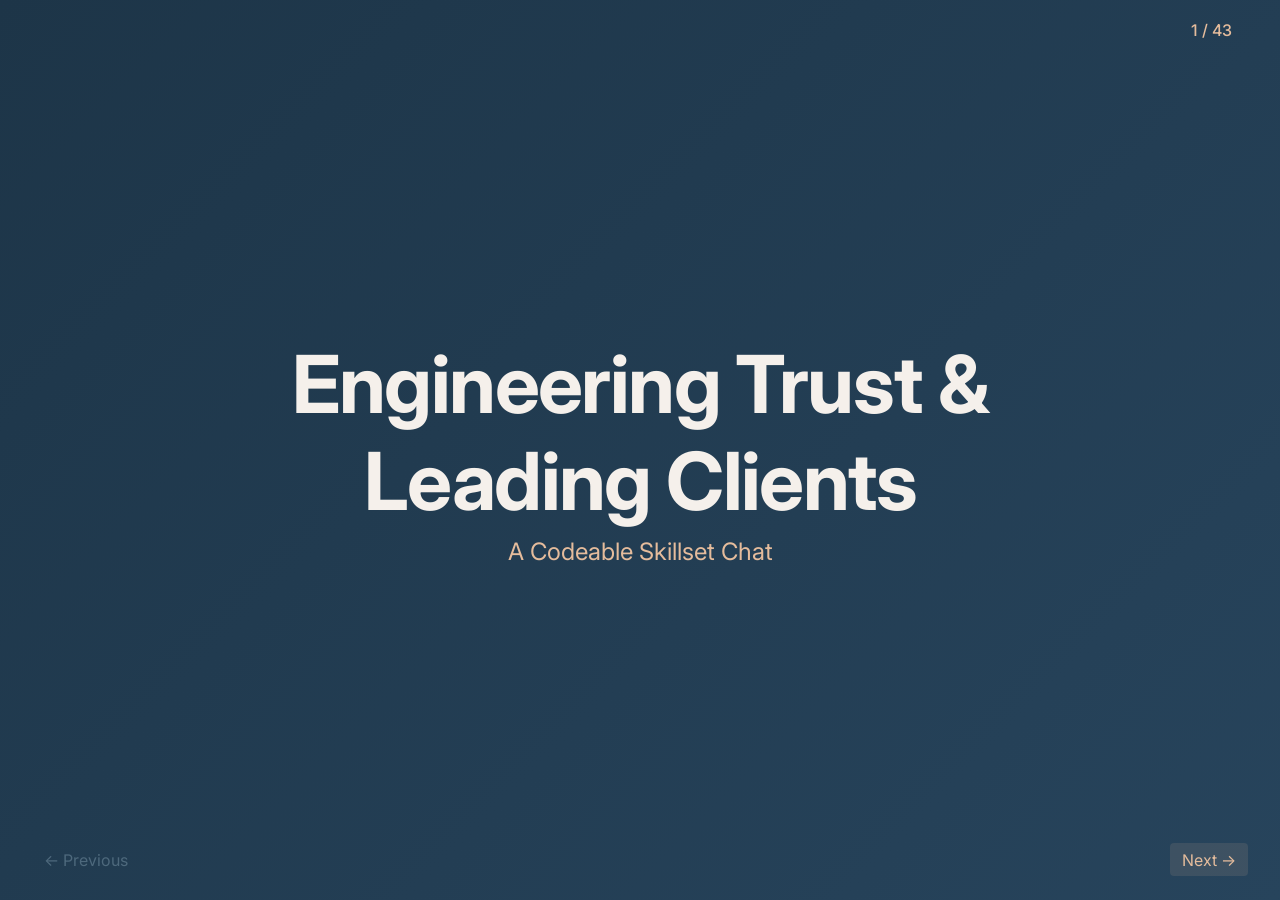
==== commit 06f22a11: "Update slide content, add credits slide, release script, and style guide - Rename slide 4 heading, u" ====
--- a/presentation/index.html
+++ b/presentation/index.html
@@ -49,38 +49,28 @@
 
     <!-- SLIDE 3: Background -->
     <div class="slide bullet-slide" data-arc="intro">
-        <div class="slide-content background-layout">
-            <div class="background-text">
-                <h1>My Background</h1>
-                <ul>
-                    <li>Building WordPress plugins since <span class="highlight">2009</span></li>
-                    <li>Completed <span class="highlight">100+ tasks</span> as an expert from 2017 to 2019</li>
-                    <li>Working internally with Codeable since 2019 <span class="highlight">(7 years)</span></li>
-                    <li>Held every role in customer support</li>
-                    <li>Currently co-manages the <span class="highlight">Client and Partner Success Divisions</span></li>
-                </ul>
-            </div>
-            <div class="background-photo">
-                <img src="../assets/hudson-atwell.jpeg" alt="Hudson Atwell">
-            </div>
-        </div>
-    </div>
-
-    <!-- SLIDE 4: What I Can Offer -->
+        <div class="slide-content">
+            <h1>My Background</h1>
+            <ul>
+                <li>Building WordPress plugins since <span class="highlight">2009</span></li>
+                <li>Completed <span class="highlight">100+ tasks</span> as an expert from 2017 to 2019</li>
+                <li>Working internally with Codeable since 2019 <span class="highlight">(7 years)</span></li>
+                <li>Held every role in customer support</li>
+                <li>Currently co-manages the <span class="highlight">Client and Partner Success Divisions</span></li>
+            </ul>
+        </div>
+    </div>
+
+    <!-- SLIDE 4: How can I help? -->
     <div class="slide bullet-slide" data-arc="intro">
-        <div class="slide-content background-layout">
-            <div class="background-text">
-                <h1>What I Can Offer</h1>
-                <ul>
-                    <li>Reviewed thousands of Codeable projects</li>
-                    <li>Worked closely with hundreds of experts and clients across different contexts</li>
-                    <li>Refined sense of what success looks like from a client and expert perspective</li>
-                    <li>Have insights into how experts win competitive edges</li>
-                </ul>
-            </div>
-            <div class="background-photo">
-                <img src="../assets/codeable-logo.jpg" alt="Codeable">
-            </div>
+        <div class="slide-content">
+            <h1>How can I help?</h1>
+            <ul>
+                <li>Reviewed thousands of Codeable projects</li>
+                <li>Worked closely with hundreds of experts and clients</li>
+                <li>Built a clear understanding of what successful outcomes look like from both sides</li>
+                <li>Offer practical insight into how experts win and keep their edge</li>
+            </ul>
         </div>
     </div>
 
@@ -88,7 +78,7 @@
     <div class="slide lettered-slide" data-arc="intro">
         <div class="slide-content arc-overview-layout">
             <div class="arc-overview-text">
-                <h1>What You Will Leave With Today</h1>
+                <h1>What You Will Learn Today</h1>
                 <ul>
                     <li data-badge="1"><strong>ARC I</strong> <span class="dimmed">-</span> <span class="takeaway-label">IMPROVED ACQUISITION STRATEGIES</span><br>Concepts to strengthen how you acquire clients, stand out amongst peers, and win projects</li>
                     <li data-badge="2"><strong>ARC II</strong> <span class="dimmed">-</span> <span class="takeaway-label">IMPROVED RETENTION STRATEGIES</span><br>Techniques to improve long term client loyalty through presentation and value delivery</li>
@@ -141,16 +131,12 @@
     <div class="slide subtitle-bullet-slide" data-arc="1">
         <div class="slide-content">
             <div class="arc-label">Arc I</div>
-            <h1>Engineering Confidence and Enhancing Acquisition</h1>
-            <p class="subtitle">Signaling Competence through Writing</p>
-            <ul>
-                <li>We will be reviewing several <span class="highlight">practical writing techniques</span> that systematically <span class="highlight">build trust</span> and <span class="highlight">reduce client hesitation</span>
-                    <ul>
-                        <li><span class="highlight">The Rhetorical Triangle</span> -a simple framework for <span class="highlight">writing effective and persuasive engagements</span></li>
-                        <li><span class="highlight">Mirroring &amp; Expectation Management</span> -techniques that <span class="highlight">reinforce trust</span></li>
-                    </ul>
-                </li>
-            </ul>
+            <p class="subtitle">We will be reviewing several <span class="highlight">practical writing techniques</span> that systematically <span class="highlight">build trust</span> and <span class="highlight">reduce client hesitation</span></p>
+            <ul style="margin-top: 2rem;">
+                <li><span class="highlight">The Rhetorical Triangle</span> -a simple framework for <span class="highlight">writing effective and persuasive engagements</span></li>
+                <li><span class="highlight">Mirroring &amp; Expectation Management</span> -techniques that <span class="highlight">reinforce trust</span></li>
+            </ul>
+            <p class="slide-closing step">These techniques, if applied to your writing skills, should help signal competence and inspire confidence</p>
         </div>
     </div>
 
@@ -190,9 +176,6 @@
                         <li class="step">Citing past reviews</li>
                     </ul>
                 </div>
-                <div class="ethos-photo step" data-cross-out="traditional-col">
-                    <img src="../assets/no-self-promotion.gif" alt="No self-promotion">
-                </div>
                 <div class="ethos-approved">
                     <h3 class="step">Codeable Appeals</h3>
                     <ul>
@@ -215,7 +198,7 @@
                 <h1>Pathos</h1>
                 <p class="subtitle">Appealing to human emotion</p>
                 <ul>
-                    <li data-show-card="pathos-card-1">Identify frustration</li>
+                    <li data-show-card="pathos-card-1">Identify pain-points</li>
                     <li data-show-card="pathos-card-2">Show empathy</li>
                     <li data-show-card="pathos-card-3">Consider being complimentary</li>
                     <li data-show-card="pathos-card-4">Portray what success looks like</li>
@@ -223,7 +206,7 @@
                 </ul>
             </div>
             <div class="card-stack">
-                <img class="stack-card" id="pathos-card-1" src="../assets/pathos-empathy.png" alt="Identify frustration">
+                <img class="stack-card" id="pathos-card-1" src="../assets/pathos-empathy.png" alt="Identify pain-points">
                 <img class="stack-card" id="pathos-card-2" src="../assets/pathos-empathy-2.png" alt="Show empathy">
                 <img class="stack-card" id="pathos-card-3" src="../assets/pathos-complimentary.png" alt="Consider being complimentary">
                 <img class="stack-card" id="pathos-card-4" src="../assets/pathos-success.png" alt="Portray what success looks like">
@@ -367,9 +350,15 @@
                 </div>
                 <div class="background-text">
                     <ul class="build-up">
-                        <li><span class="highlight">Opening PDF</span> -The foundational bread. A branded document delivered before work begins that sets expectations and builds confidence.</li>
-                        <li><span class="highlight">Work Execution</span> -The filling. The actual delivery of services as agreed upon.</li>
-                        <li><span class="highlight">Closing PDF</span> -The top bread. A branded document delivered upon completion that reinforces value and opens doors.</li>
+                        <li><span class="highlight">Opening PDF</span> - The foundational bread.
+                            <ul><li>A branded document delivered before work begins that sets expectations and builds confidence.</li></ul>
+                        </li>
+                        <li><span class="highlight">Work Execution</span> - The filling.
+                            <ul><li>The actual delivery of services as agreed upon.</li></ul>
+                        </li>
+                        <li><span class="highlight">Closing PDF</span> - The top bread.
+                            <ul><li>A branded document delivered upon completion that reinforces value and opens doors.</li></ul>
+                        </li>
                     </ul>
                 </div>
             </div>
@@ -379,6 +368,7 @@
     <!-- SLIDE 16: Opening PDF -Foundational Bread -->
     <div class="slide subtitle-bullet-slide" data-arc="2">
         <div class="slide-content header-photo-layout">
+            <p class="sub-heading">Bread.</p>
             <h1>What goes in an opening PDF?</h1>
             <div class="header-photo-left">
                 <div class="background-photo">
@@ -406,8 +396,8 @@
     <div class="slide subtitle-bullet-slide" data-arc="2">
         <div class="slide-content background-layout">
             <div class="background-text">
+                <p class="sub-heading">The Middle Part</p>
                 <h1>Deliver. The. Work.</h1>
-                <p class="subtitle">&ldquo;There&rsquo;s value in this meal&rdquo;</p>
                 <ul>
                     <li>Perform agreed scope as defined in Opening PDF</li>
                     <li>Use structured scope as reference point</li>
@@ -415,6 +405,7 @@
                     <li>Document decisions and tradeoffs</li>
                     <li>Maintain alignment with success criteria</li>
                 </ul>
+                <p class="slide-closing step">&ldquo;There&rsquo;s value in this meal&rdquo;</p>
             </div>
             <div class="background-photo">
                 <img src="../assets/sandwich-work-execution.png" alt="Work execution">
@@ -426,8 +417,8 @@
     <div class="slide subtitle-bullet-slide" data-arc="2">
         <div class="slide-content background-layout">
             <div class="background-text">
-                <h1>Closing PDF: The Top Bread</h1>
-                <p class="subtitle">Delivered upon completion, highlighting the value added</p>
+                <p class="sub-heading">More Bread</p>
+                <h1>What goes into your closing PDF?</h1>
                 <ul>
                     <li>Summary of work completed</li>
                     <li>Description of delivered outcomes and benefits</li>
@@ -438,6 +429,7 @@
                     <li class="emphasis-soft">Creates natural conversation for expansion</li>
                     <li class="emphasis-soft">Provides shareable artifact that propagates your branding (it's good marketing)</li>
                 </ul>
+                <p class="slide-closing step">Delivered upon completion, highlighting the value added</p>
             </div>
             <div class="background-photo">
                 <img src="../assets/closing-pdf.png" alt="Closing PDF">
@@ -796,14 +788,22 @@
     <!-- SLIDE 56: Final CTA -->
     <div class="slide title-slide" data-arc="4">
         <div class="slide-content">
-            <div class="divider"></div>
-            <h1>Become a More Professional Professional</h1>
-            <div class="divider"></div>
+            <h1>Thanks for paying attention.</h1>
+            <p class="step" style="font-size: 3rem; margin-bottom: 0.5rem;">&#127942;</p>
+            <p class="step">A reader is a leader</p>
+        </div>
+    </div>
+
+    <!-- SLIDE: Credits -->
+    <div class="slide title-slide" data-arc="4">
+        <div class="slide-content">
+            <h1>Credits</h1>
             <div class="cta-block">
-                <p>The opportunity is yours.</p>
-                <p>The tools are in your hands.</p>
-                <p>The client is waiting for the best experience.</p>
-                <p class="cta-emphasis">Be the professional that others aspire to become.</p>
+                <p>Lecture prepped by <a href="https://www.linkedin.com/in/hudsonatwell/" style="color: var(--accent-primary);">Hudson Atwell</a></p>
+                <p>Custom HTML + JS slideshow developed with <span class="highlight">Claude Code</span></p>
+                <p>All images generated by <span class="highlight">Midjourney</span></p>
+                <p style="margin-top: 2rem;">This slideshow workspace can be forked from:<br><a href="https://github.com/atwellpub/engineering-trust-while-leading-clients" style="color: var(--accent-primary);">github.com/atwellpub/engineering-trust-while-leading-clients</a></p>
+                <p class="emphasis-soft" style="margin-top: 1rem;">Please leave a star if you learned something</p>
             </div>
         </div>
     </div>
--- a/presentation/styles.css
+++ b/presentation/styles.css
@@ -549,7 +549,7 @@
     flex-direction: column;
 }
 
-.column-card .column-note:last-child {
+.column-card ul + .column-note {
     margin-top: auto;
 }
 
@@ -1021,8 +1021,13 @@
     align-items: flex-start;
 }
 
-.header-photo-layout > h1 {
+.header-photo-layout > h1,
+.header-photo-layout > .sub-heading {
     flex: 0 0 100%;
+}
+
+.header-photo-layout > .sub-heading {
+    margin-bottom: 0;
 }
 
 .header-photo-left {
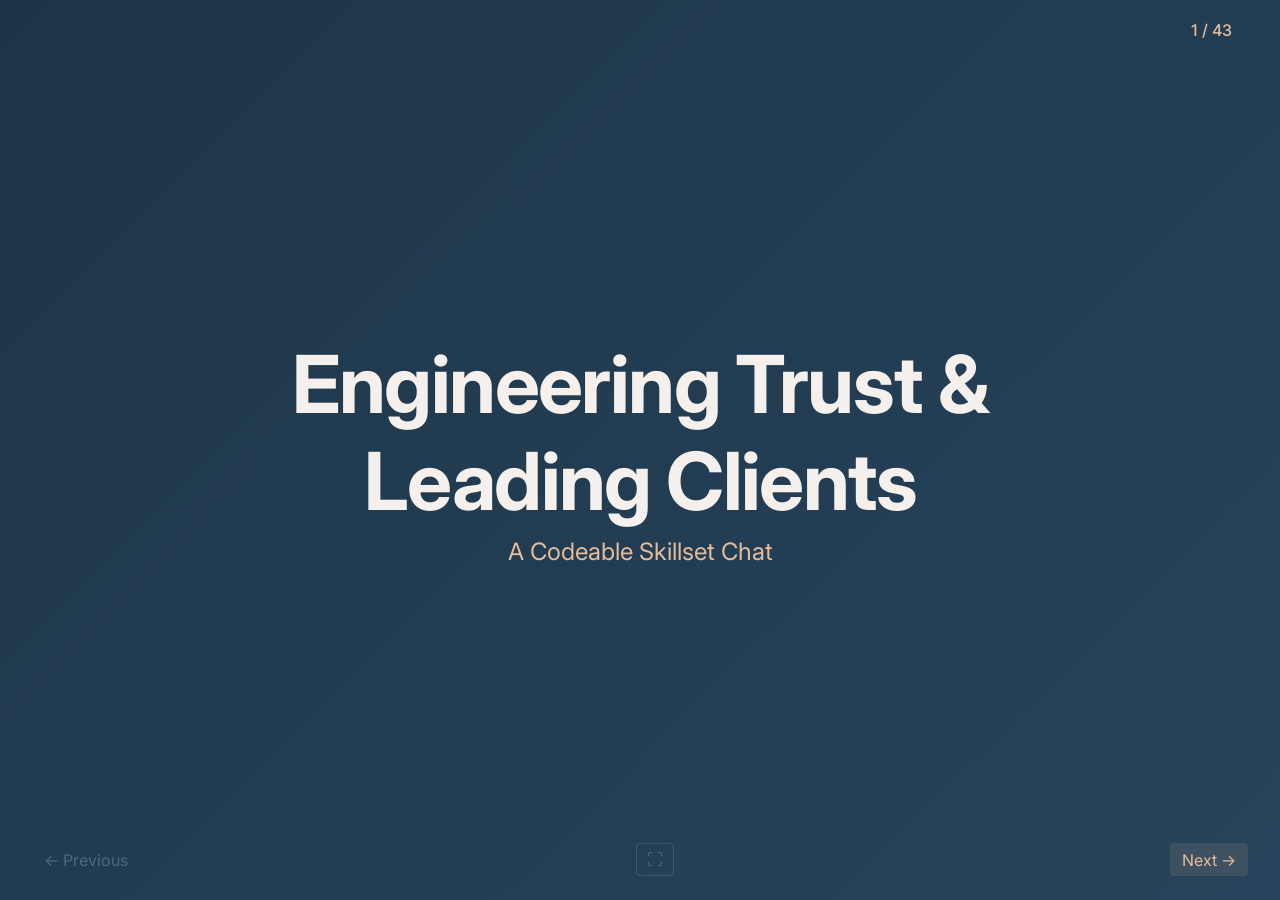
==== commit ff8f31ca: "Add fullscreen toggle with auto-hide nav bar - Fullscreen button in bottom nav, Esc to exit - Nav ba" ====
--- a/presentation/index.html
+++ b/presentation/index.html
@@ -21,6 +21,7 @@
     </div>
     <div class="nav-hints">
         <span id="nav-prev">&larr; Previous</span>
+        <button id="fullscreen-btn" title="Toggle fullscreen">&#x26F6;</button>
         <span id="nav-next">Next &rarr;</span>
     </div>
 
--- a/presentation/styles.css
+++ b/presentation/styles.css
@@ -670,6 +670,12 @@
     justify-content: space-between;
     font-size: clamp(0.875rem, 2vw, 1rem);
     z-index: 10;
+    transition: opacity 0.4s ease;
+}
+
+.nav-hints.hidden {
+    opacity: 0;
+    pointer-events: none;
 }
 
 .nav-hints span {
@@ -688,6 +694,23 @@
 #nav-next.ready {
     color: var(--accent-light);
     background: rgba(229, 188, 156, 0.12);
+}
+
+#fullscreen-btn {
+    background: none;
+    border: 1px solid rgba(122, 149, 168, 0.3);
+    color: rgba(122, 149, 168, 0.5);
+    font-size: 1rem;
+    cursor: pointer;
+    padding: 0.3rem 0.6rem;
+    border-radius: 4px;
+    transition: color 0.2s ease, background 0.2s ease, border-color 0.2s ease;
+}
+
+#fullscreen-btn:hover {
+    color: var(--accent-light);
+    background: rgba(229, 188, 156, 0.12);
+    border-color: rgba(229, 188, 156, 0.3);
 }
 
 /* ---------- Slide Counter ---------- */
